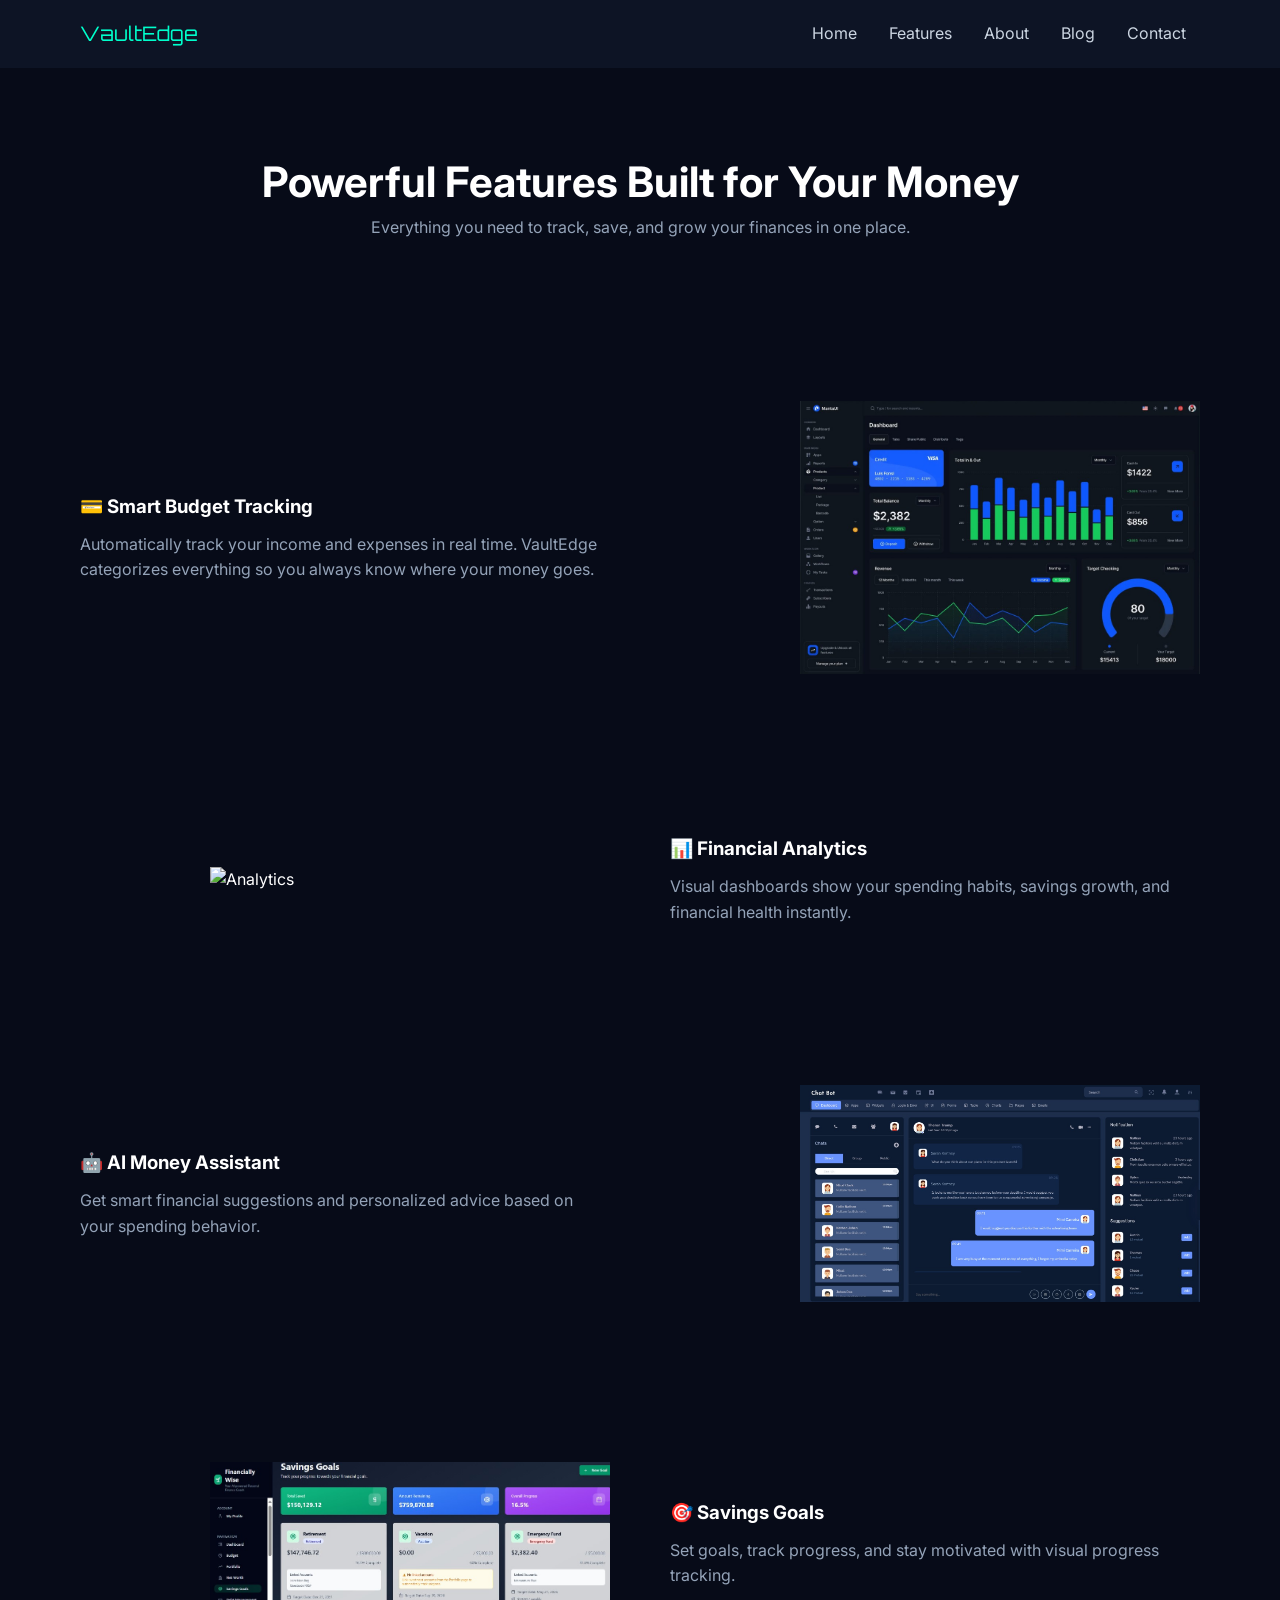
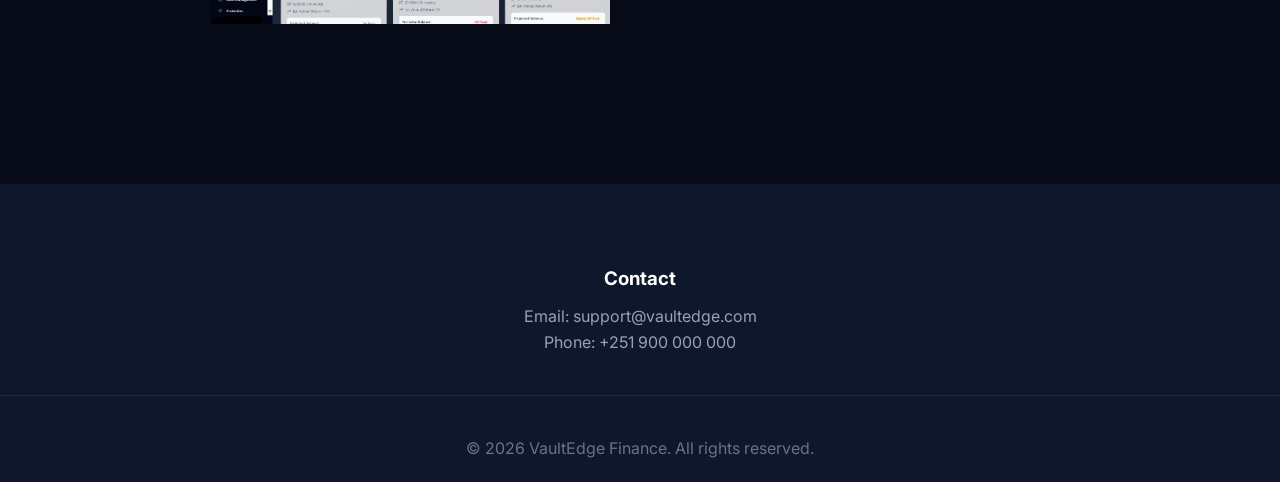
==== features.html @ 32375f2f "Initial commit - website files" ====
<!DOCTYPE html>
<html>
<head>
    <title>Features - VaultEdge</title>
    <link rel="stylesheet" href="style.css">
</head>

<body>

<header class="navbar">
    <div class="logo">VaultEdge</div>
    
    <nav>
        <a href="index.html">Home</a>
        <a href="features.html">Features</a>
        <a href="about.html">About</a>
        <a href="blog.html">Blog</a>
        <a href="contact.html">Contact</a>
    </nav>
</header>

<!-- HERO SECTION -->
<section class="features-hero">
    <h1>Powerful Features Built for Your Money</h1>
    <p>Everything you need to track, save, and grow your finances in one place.</p>
</section>

<!-- FEATURE 1 -->
<section class="feature-row">

    <div class="feature-text">
        <h3>💳 Smart Budget Tracking</h3>
        <p>
            Automatically track your income and expenses in real time. VaultEdge categorizes everything so you always know where your money goes.
        </p>
    </div>

    <div class="feature-image">
        <img src="images/feature1.jpg" alt="Budget Tracking">
    </div>

</section>

<!-- FEATURE 2 -->
<section class="feature-row">

    <div class="feature-text">
        <h3>📊 Financial Analytics</h3>
        <p>
            Visual dashboards show your spending habits, savings growth, and financial health instantly.
        </p>
    </div>

    <div class="feature-image">
        <img src="images/analytics.svg" alt="Analytics">
    </div>

</section>

<!-- FEATURE 3 -->
<section class="feature-row">

    <div class="feature-text">
        <h3>🤖 AI Money Assistant</h3>
        <p>
            Get smart financial suggestions and personalized advice based on your spending behavior.
        </p>
    </div>

    <div class="feature-image">
        <img src="images/chatbot.jpg" alt="AI Assistant">
    </div>

</section>

<!-- FEATURE 4 -->
<section class="feature-row">

    <div class="feature-text">
        <h3>🎯 Savings Goals</h3>
        <p>
            Set goals, track progress, and stay motivated with visual progress tracking.
        </p>
    </div>

    <div class="feature-image">
        <img src="images/goal1.jpg" alt="Savings Goals">
    </div>

</section>

</body>
<footer class="footer">
    <div class="footer-container">
           <div class="footer-contact">
            <h3>Contact</h3>
            <p>Email: support@vaultedge.com</p>
            <p>Phone: +251 900 000 000</p>
        </div>

    </div>

    <div class="footer-bottom">
        <p>© 2026 VaultEdge Finance. All rights reserved.</p>
    </div>
</footer>
</html>
</html>
---- style.css ----
/* ================= GOOGLE FONTS ================= */
@import url('https://fonts.googleapis.com/css2?family=Inter:wght@300;400;500;600;700&family=Orbitron:wght@500;700&display=swap');

/* ================= RESET ================= */
* {
    margin: 0;
    padding: 0;
    box-sizing: border-box;
}

/* ================= BODY ================= */
body {
    font-family: 'Inter', sans-serif;
    background: #070b18;
    color: #ffffff;
    line-height: 1.6;
}

/* ================= NAVBAR ================= */
.navbar {
    display: flex;
    justify-content: space-between;
    align-items: center;
    padding: 18px 80px;
    background: rgba(15, 23, 42, 0.8);
    backdrop-filter: blur(10px);
    position: sticky;
    top: 0;
    z-index: 100;
}

.logo {
    font-family: 'Orbitron', sans-serif;
    font-size: 20px;
    color: #00ffcc;
}

nav a {
    margin: 0 14px;
    text-decoration: none;
    color: #cbd5e1;
    transition: 0.3s;
}

nav a:hover {
    color: #00ffcc;
}

/* ================= BUTTON ================= */
button {
    background: linear-gradient(135deg, #00ffcc, #00c2ff);
    border: none;
    padding: 10px 18px;
    border-radius: 8px;
    cursor: pointer;
    font-weight: 600;
    transition: 0.3s;
}

button:hover {
    transform: translateY(-2px);
}

/* ================= HERO ================= */
.hero {
    position: relative;
    height: 100vh;
    display: flex;
    justify-content: space-between;
    align-items: center;
    padding: 80px;
    background: url("images/background1.jpg") center/cover no-repeat;
}

/* DARK OVERLAY */
.hero::before {
    content: "";
    position: absolute;
    inset: 0;
    background: rgba(7, 11, 24, 0.7);
    z-index: 0;
}

.hero > * {
    position: relative;
    z-index: 1;
}

.hero h1 {
    font-size: 48px;
}

.hero p {
    color: #94a3b8;
    max-width: 450px;
    margin: 15px 0;
}

.hero img {
    width: 360px;
    animation: float 3s ease-in-out infinite;
}

/* FLOAT ANIMATION */
@keyframes float {
    0% { transform: translateY(0); }
    50% { transform: translateY(-15px); }
    100% { transform: translateY(0); }
}

/* ================= SECTIONS ================= */
section {
    padding: 80px;
}

h2 {
    font-size: 32px;
    margin-bottom: 30px;
    text-align: center;
}

/* ================= FEATURES ================= */
.features-hero {
    text-align: center;
}
 
.reasons-grid {
    display: grid;
    grid-template-columns: repeat(3, 1fr);
    gap: 25px;
}

.reasons-card {
    background: #0f172a;
    padding: 25px;
    border-radius: 14px;
    text-align: center;
    transition: 0.3s;
}

.reasons-card:hover {
    transform: translateY(-8px);
    border: 1px solid #00ffcc;
}

.reasons-card img {
    width: 60px;
    margin-bottom: 10px;
}

.reasons-card:nth-child(2) {
    background: #111c35;
}

/* About Section */
.action {
    
    padding: 8rem 10%;
    text-align: center;
}

.stats {
    display: flex;
    justify-content: center;
    gap: 4rem;
    margin-top: 3rem;
}

.stats span {
    font-size: 3rem;
    font-weight: 800;
    
}

/* ================= BLOG ================= */
.blog-info{
    text-align: center;
}
.blog-info h1{
    margin-bottom: 20px;
}
.blog-info p{
    color:#94a3b8;
    margin: 0 auto;       
    max-width:750px;
    text-align: center;
}        

.blog {
    padding:40px 60px;

}
.section-title {
    text-align: center;
    margin-bottom: 50px;
    font-size: 2rem;
}
.blog-cards {
    display: grid;
    grid-template-columns: repeat(2, 1fr);
    gap: 40px;
}

.blog-card {
    background: #0f172a;

    border-radius: 15px;
    transition: 0.3s;
    overflow:hidden;

}

.blog-card:hover {
    transform: scale(1.03);
     box-shadow: 0 20px 40px rgba(0, 255, 204, 0.1)

}
.thumbnail {
    position: relative;
    height: 280px;
    width:100%;
}

.thumbnail img {
    display:block;
    width: 100%;
    height: 100%;
    object-fit: cover;
    opacity: 0.7;
    transition: 0.4s;
}

.blog-card:hover .thumbnail img {
    opacity: 1;
    scale: 1.05;
}

.blog-content {
    padding: 30px;
}

.blog-content h3 {
    
    font-size: 1.25rem;
    margin-bottom: 15px;
    color: #ffffff;
}

.blog-content p {
    color: #94a3b8;
    font-size: 0.95rem;
    margin-bottom: 25px;
}

.read-link {
    text-decoration: none;
    color: #00ffcc;
    font-weight: 700;
    font-size: 0.85rem;
    text-transform: uppercase;
    letter-spacing: 1px;
    transition: 0.3s;
}

.read-link:hover {
    color: #00c2ff;
    padding-left: 8px;
}

/* ================= RESPONSIVE ================= */
@media (max-width: 900px) {
    .navbar { padding: 20px 30px; }
    .blog-cards { grid-template-columns: 1fr; }
    .about-hero { padding: 60px 20px; }
}




/* ================= CONTACT ================= */
.contact form {
    display: flex;
    flex-direction: column;
    width: 350px;
    margin: auto;
    gap: 12px;
}

input, textarea {
    padding: 12px;
    border-radius: 8px;
    border: none;
    background: #0f172a;
    color: white;
}

input:focus, textarea:focus {
    outline: 2px solid #00ffcc;
}

/* ================= FOOTER ================= */
.footer {
    padding: 80px 0 20px;
    margin-top: 80px;
    background-color: #0f172a;
    width:100%;
}

.footer-container {
    background-color: #0f172a;
    
    margin: 0 auto;     
    display: flex;
    justify-content: center;
    text-align: center;
    flex-wrap: wrap;
    gap: 40px;
}

.footer-brand h2 {
    color: #00ffcc;
    font-family: 'Orbitron', sans-serif;
}

.footer-brand p {
    color: #94a3b8;
    max-width: 250px;
}

.footer-links a {
    display: block;
    color: #94a3b8;
    text-decoration: none;
    margin: 5px 0;
}

.footer-links a:hover {
    color: #00ffcc;
}

.footer-contact h3,
.footer-links h3 {
    margin-bottom: 10px;
}

.footer-contact {
    text-align: center;
    background-color: #0f172a;
}

.footer-contact p {
    color: #94a3b8;
}

.footer-bottom {
    text-align: center;
    margin-top: 40px;
    padding-top: 40px;
    border-top: 1px solid #1f2937;
    color: #64748b;
    width: 100%;
}

@media (max-width: 1024px) {
    .hero, .about {
        flex-direction: column;
        text-align: center;
    }

    .grid {
        grid-template-columns: repeat(2, 1fr);
    }
}

@media (max-width: 600px) {
    .navbar {
        flex-direction: column;
        padding: 20px;
        gap: 10px;
    }

    .hero {
        flex-direction: column;
        padding: 50px 20px;
    }

    .hero h1 {
        font-size: 32px;
    }

    .grid, .blog-cards {
        grid-template-columns: 1fr;
    }
}

<!-- features page-->

.features-hero {
    text-align: center;
    padding: 80px;
}

.features-hero h1 {
    font-size: 42px;
}

.features-hero p {
    color: #94a3b8;
}

/* FEATURE ROW */
.feature-row {
    display: flex;
    justify-content: space-between;
    align-items: center;
    gap: 60px;
    padding: 80px;
}

/* TEXT */
.feature-text {
    flex: 1;
}

.feature-text p {
    color: #94a3b8;
    margin-top: 10px;
}

/* IMAGE RIGHT SIDE */
.feature-image {
    flex: 1;
    display: flex;
    justify-content: flex-end;
}

.feature-image img {
    width: 80%;
    max-width: 400px;
}

/* ALTERNATE LAYOUT (PRO LOOK) */
.feature-row:nth-child(even) {
    flex-direction: row-reverse;
}

/* MOBILE */
@media (max-width: 600px) {
    .feature-row {
        flex-direction: column;
        text-align: center;
    }

    .feature-image {
        justify-content: center;
    }
}


/* ================= ABOUT page================= */

.about-container {
    max-width: 1200px;
    margin: 0 auto;
    padding: 0 20px;
}

.about-hero {
    padding: 80px 0 80px;
    text-align: center;
}


.about-hero h1 {
    font-size: 42px;
    line-height: 1.2;
    margin-bottom: 20px;
}

.about-container p {
    color: #94a3b8;
    max-width: 780px;
    margin: 0 auto;
    margin: 0 auto;
}

.founder-story {
    padding: 30px 0;
    text-align: center;
    
}

.container {
    max-width: 1100px;
    margin: 0 auto;
    padding: 0 20px;
}

.text-block {
    flex: 1;
    max-width: 800px;
    margin: 0 auto;
    text-align: left;
    background: #0f172a;
    padding: 30px 40px;
    border-radius: 12px;
    box-shadow: 0 10px 30px rgba(0, 0, 0, 0.3);
    border-left: 5px solid #00ffcc; 

}

.text-block p {
    color: #94a3b8;
    margin: 0 auto;
    font-size: 1.2rem;
     line-height: 1.6;

   
}
    
.action {
    padding: 100px 0;
    text-align: center;
}

.action h2 {

    margin-bottom: 35px;
    text-align: center;
}

.stats {
    display: flex;
    justify-content: center;
    gap: 80px;
}

.stat-item span {
    display: block;
    
    font-size: 4rem;
    font-weight: 700;
    line-height: 1;
    margin-bottom: 10px;
}

.stat-item p {
    color: #94a3b8;
    text-transform: uppercase;
    letter-spacing: 2px;
    font-size: 0.85rem;
}


.info-action {
    padding: 100px 0;
    text-align: center;
}



button {
    background: linear-gradient(135deg, #00ffcc, #00c2ff);
    color: #070b18;
    border: none;
    border-radius: 8px;
    cursor: pointer;
    font-weight: 700;
    font-family: 'Inter', sans-serif;
    transition: 0.3s cubic-bezier(0.175, 0.885, 0.32, 1.275);
}

button:hover {
    transform: translateY(-5px);
    box-shadow: 0 10px 20px rgba(0, 255, 204, 0.3);
}

/* ================= RESPONSIVE ================= */
@media (max-width: 1024px) {
    .info-action {
        flex-direction: column;
        text-align: center;
    }
    
    .text-block h2 {
        text-align: center;
    }

    .visual-block {
        justify-content: center;
    }

    .stats {
        flex-direction: column;
        gap: 50px;
    }
    
    .stat-item span {
        font-size: 3rem;
    }
}

@media (max-width: 600px) {
    section {
        padding: 60px 20px;
    }
    
    .about-hero h1 {
        font-size: 32px;
    }
}
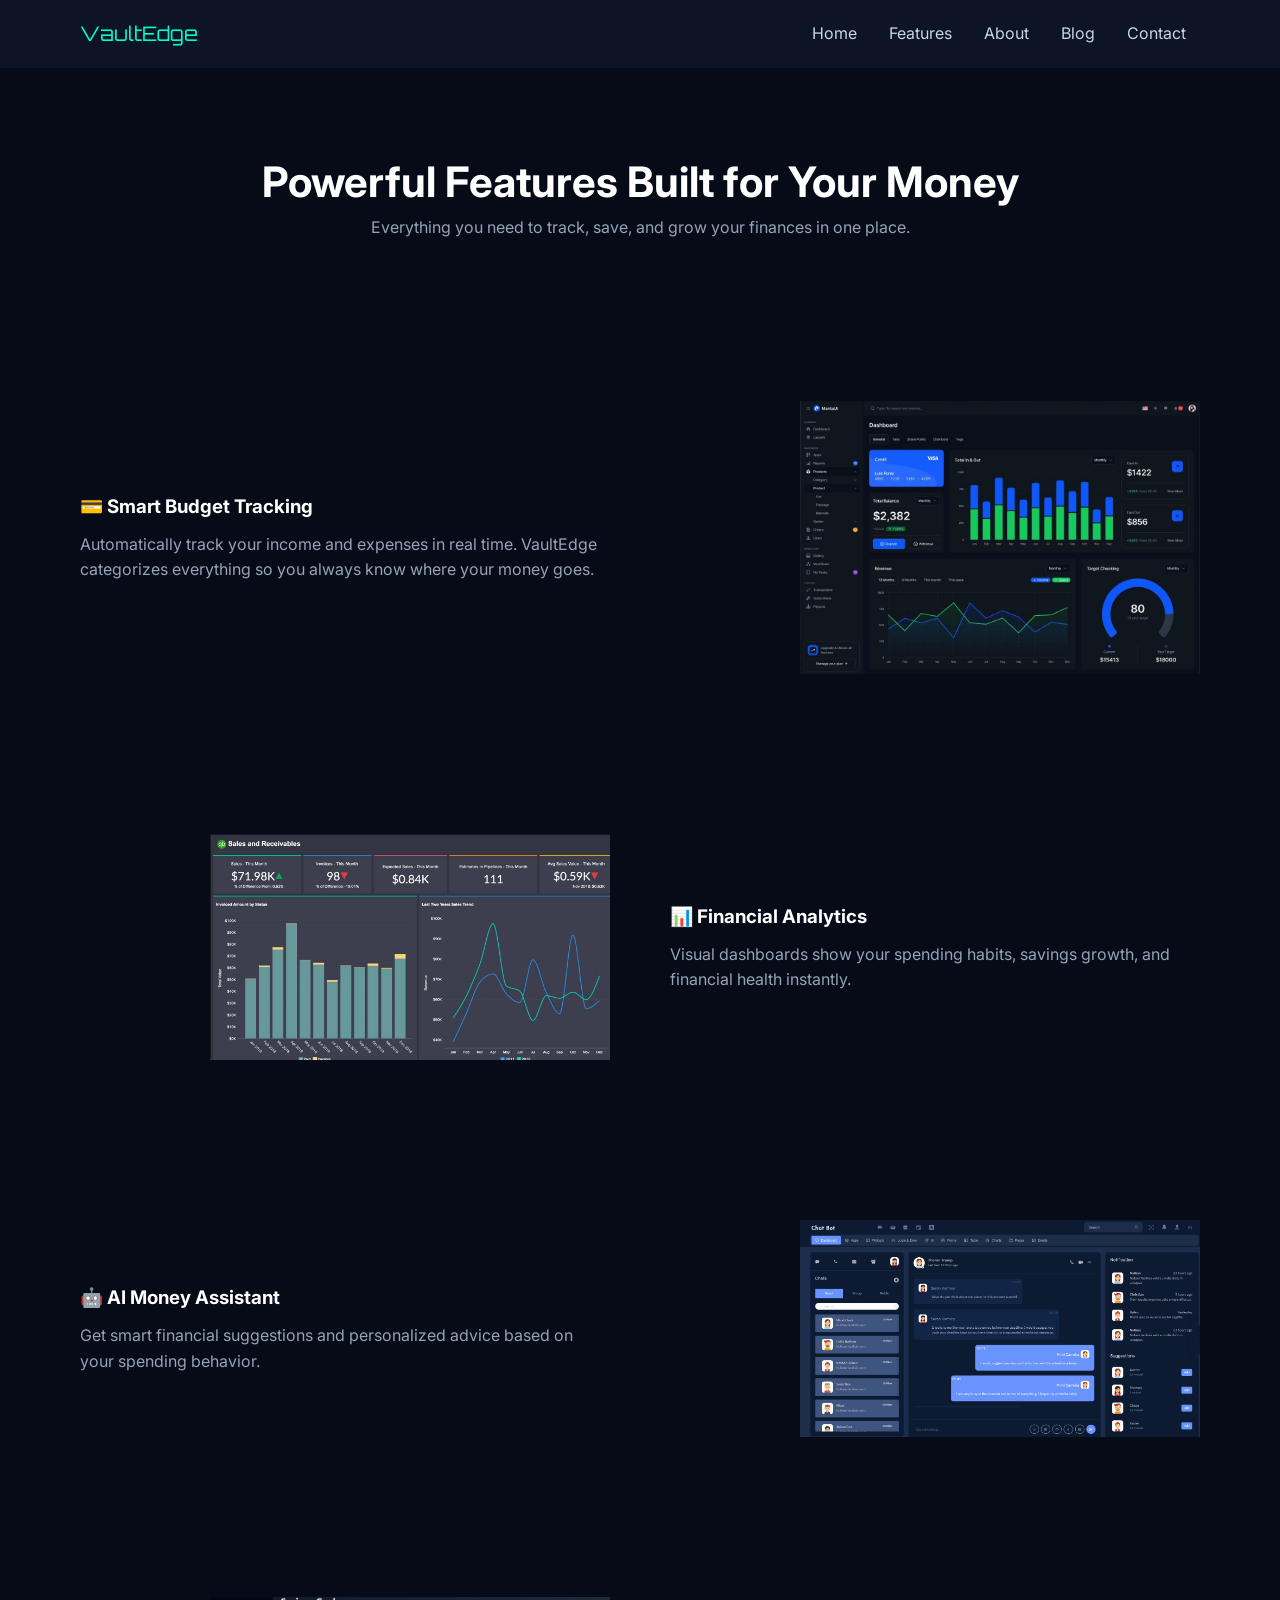
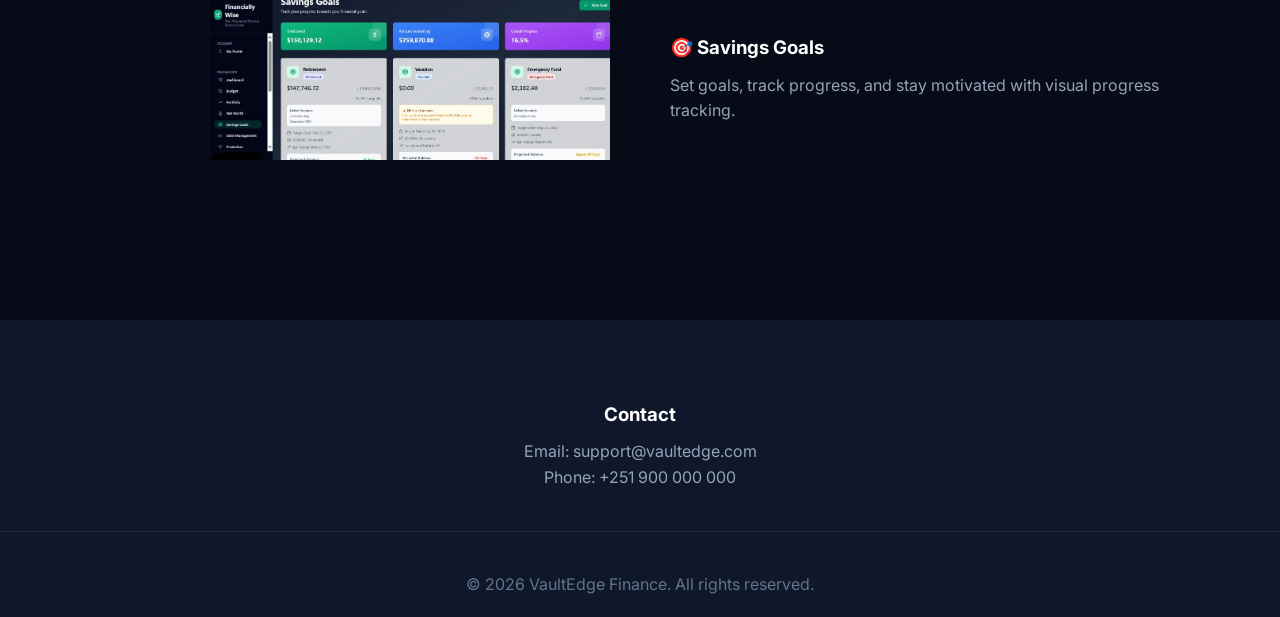
==== commit ed7e0448: "Updated features file" ====
--- a/features.html
+++ b/features.html
@@ -52,7 +52,7 @@
     </div>
 
     <div class="feature-image">
-        <img src="images/analytics.svg" alt="Analytics">
+        <img src="images/analytics.jpg" alt="Analytics">
     </div>
 
 </section>
